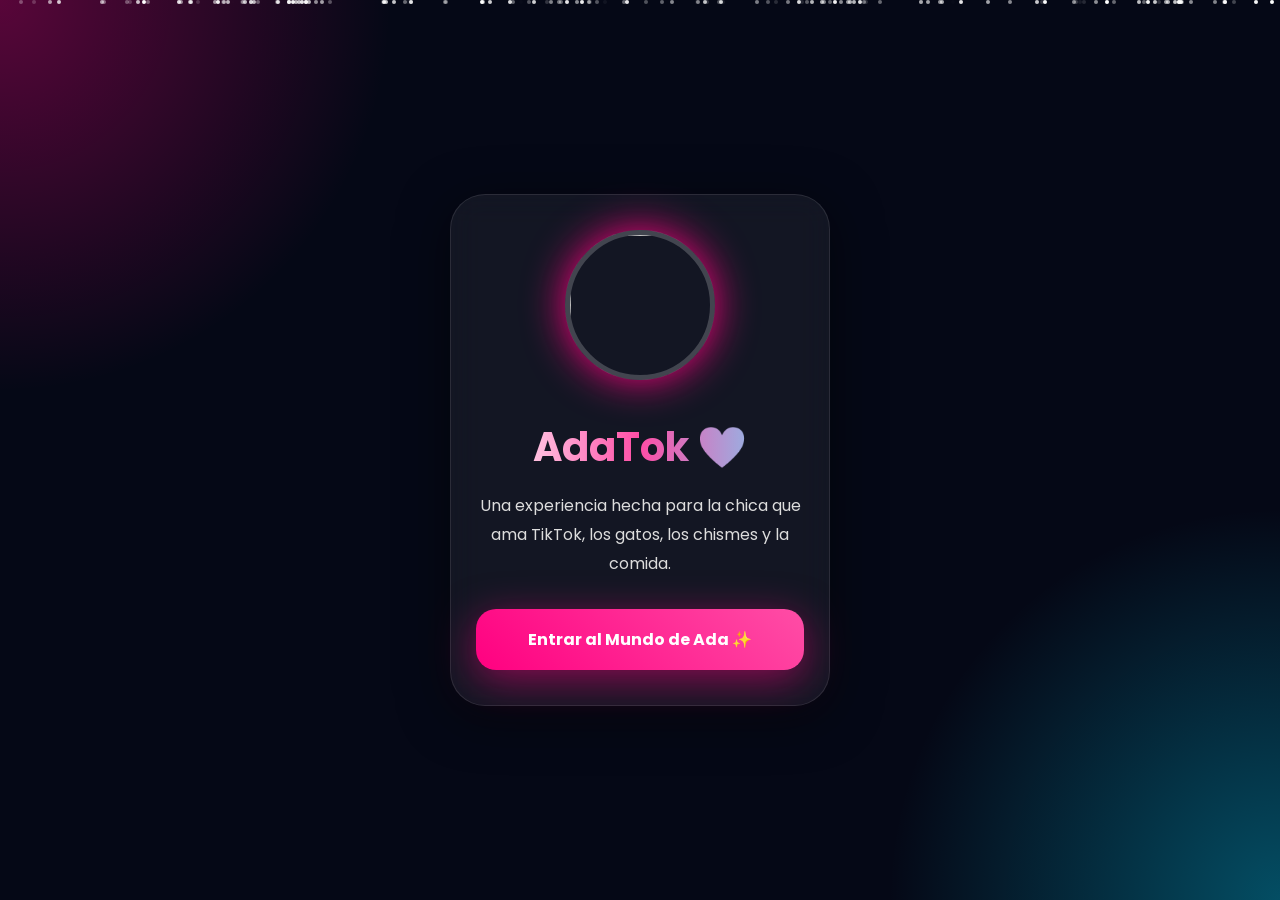
==== adas.html @ 237a3c9f "Reestructurando" ====
<!DOCTYPE html>
<html lang="es">
<head>
  <meta charset="UTF-8">
  <meta name="viewport" content="width=device-width, initial-scale=1.0">
  <title>AdaTok ❤️</title>

  <link rel="preconnect" href="https://fonts.googleapis.com">
  <link rel="preconnect" href="https://fonts.gstatic.com" crossorigin>
  <link href="https://fonts.googleapis.com/css2?family=Poppins:wght@300;400;500;600;700&display=swap" rel="stylesheet">

  <style>

    *{
      margin:0;
      padding:0;
      box-sizing:border-box;
      font-family:'Poppins',sans-serif;
    }

    body{
      background:#050816;
      overflow-x:hidden;
      color:white;
    }

    body::before{
      content:'';
      position:fixed;
      inset:0;
      background:
      radial-gradient(circle at top left,#ff008055,transparent 25%),
      radial-gradient(circle at bottom right,#00d9ff55,transparent 25%),
      #050816;
      z-index:-3;
    }

    .particles{
      position:fixed;
      inset:0;
      overflow:hidden;
      z-index:-2;
    }

    .particle{
      position:absolute;
      width:4px;
      height:4px;
      border-radius:50%;
      background:white;
      opacity:.5;
      animation:float 10s linear infinite;
    }

    @keyframes float{
      from{ transform:translateY(100vh); }
      to{ transform:translateY(-10vh); }
    }

    .cats{
      position:fixed;
      inset:0;
      pointer-events:none;
      overflow:hidden;
      z-index:-1;
    }

    .cat{
      position:absolute;
      font-size:28px;
      animation:fallCat linear forwards;
    }

    @keyframes fallCat{
      from{
        transform:translateY(-10vh) rotate(0deg);
      }
      to{
        transform:translateY(120vh) rotate(360deg);
      }
    }

    .intro{
      height:100vh;
      display:flex;
      justify-content:center;
      align-items:center;
      text-align:center;
      padding:25px;
      position:relative;
    }

    .intro-card{
      width:100%;
      max-width:380px;
      background:rgba(255,255,255,.06);
      border:1px solid rgba(255,255,255,.1);
      backdrop-filter:blur(15px);
      border-radius:35px;
      padding:35px 25px;
      box-shadow:0 10px 50px rgba(0,0,0,.5);
      animation:show 1s ease;
    }

    @keyframes show{
      from{
        opacity:0;
        transform:translateY(50px);
      }
      to{
        opacity:1;
        transform:translateY(0);
      }
    }

    .profile{
      width:150px;
      height:150px;
      object-fit:cover;
      border-radius:50%;
      border:5px solid rgba(255,255,255,.2);
      box-shadow:0 0 40px #ff0080;
      animation:pulse 3s infinite;
    }

    @keyframes pulse{
      0%,100%{ transform:scale(1); }
      50%{ transform:scale(1.06); }
    }

    .intro h1{
      margin-top:25px;
      font-size:2.5rem;
      background:linear-gradient(to right,#fff,#ff4da6,#66e0ff);
      -webkit-background-clip:text;
      -webkit-text-fill-color:transparent;
    }

    .intro p{
      margin-top:15px;
      line-height:1.8;
      color:#ddd;
    }

    .start-btn{
      margin-top:30px;
      width:100%;
      padding:18px;
      border:none;
      border-radius:20px;
      background:linear-gradient(45deg,#ff0080,#ff4da6);
      color:white;
      font-size:1rem;
      font-weight:700;
      cursor:pointer;
      box-shadow:0 10px 40px rgba(255,0,128,.5);
    }

    .feed{
      display:none;
    }

    .screen{
      min-height:100vh;
      padding:25px;
      display:flex;
      flex-direction:column;
      justify-content:center;
      position:relative;
    }

    .glass{
      background:rgba(255,255,255,.06);
      border:1px solid rgba(255,255,255,.1);
      backdrop-filter:blur(14px);
      border-radius:30px;
      padding:25px;
    }

    .screen-title{
      font-size:2.3rem;
      line-height:1.2;
      margin-bottom:20px;
    }

    .typing{
      min-height:140px;
      background:linear-gradient(to right,#fff,#ff4da6,#66e0ff);
      -webkit-background-clip:text;
      -webkit-text-fill-color:transparent;
    }

    .chips{
      display:flex;
      gap:10px;
      flex-wrap:wrap;
      margin-top:20px;
    }

    .chip{
      padding:10px 18px;
      border-radius:50px;
      background:rgba(255,255,255,.08);
      border:1px solid rgba(255,255,255,.1);
    }

    .gossip-card{
      margin-top:20px;
      padding:20px;
      border-radius:25px;
      background:linear-gradient(135deg,#ff008020,#00d9ff20);
      border:1px solid rgba(255,255,255,.1);
    }

    .food-wheel{
      margin:30px auto;
      width:220px;
      height:220px;
      border-radius:50%;
      border:8px solid rgba(255,255,255,.1);
      display:flex;
      justify-content:center;
      align-items:center;
      font-size:3rem;
      animation:spinSlow 8s linear infinite;
      background:rgba(255,255,255,.04);
      box-shadow:0 0 50px rgba(255,0,128,.3);
    }

    @keyframes spinSlow{
      from{ transform:rotate(0deg); }
      to{ transform:rotate(360deg); }
    }

    .game-area{
      margin-top:20px;
      height:300px;
      border-radius:25px;
      background:rgba(255,255,255,.05);
      position:relative;
      overflow:hidden;
      border:1px solid rgba(255,255,255,.1);
    }

    .heart-game{
      position:absolute;
      font-size:30px;
      cursor:pointer;
      animation:pop .5s;
    }

    @keyframes pop{
      from{ transform:scale(0); }
      to{ transform:scale(1); }
    }

    .score{
      margin-top:15px;
      text-align:center;
      font-size:1.2rem;
    }

    .cat-box{
      display:flex;
      align-items:center;
      gap:15px;
      margin-top:20px;
      padding:20px;
      border-radius:25px;
      background:rgba(255,255,255,.05);
    }

    .cat-avatar{
      font-size:4rem;
      animation:floatCat2 2s ease-in-out infinite;
    }

    @keyframes floatCat2{
      0%,100%{ transform:translateY(0); }
      50%{ transform:translateY(-10px); }
    }

    .footer-message{
      text-align:center;
      font-size:1.8rem;
      line-height:1.7;
      padding-bottom:50px;
    }

  </style>
</head>
<body>

  <div class="particles" id="particles"></div>
  <div class="cats" id="cats"></div>

  <section class="intro" id="intro">

    <div class="intro-card">

      <img
        src="https://images.unsplash.com/photo-1517841905240-472988babdf9?q=80&w=800&auto=format&fit=crop"
        class="profile"
      >

      <h1>AdaTok ❤️</h1>

      <p>
        Una experiencia hecha para la chica que ama TikTok, los gatos, los chismes y la comida.
      </p>

      <button class="start-btn" onclick="startExperience()">
        Entrar al Mundo de Ada ✨
      </button>

    </div>

  </section>

  <main class="feed" id="feed">

    <section class="screen">

      <div class="glass">

        <h2 class="screen-title typing" id="typing"></h2>

        <p>
          Bienvenida al feed más especial del universo ❤️
        </p>

        <div class="chips">
          <div class="chip">🐱 Cat Lover</div>
          <div class="chip">📱 TikTok Girl</div>
          <div class="chip">🍔 Food Queen</div>
          <div class="chip">😂 Chismes</div>
        </div>

      </div>

    </section>

    <section class="screen">

      <div class="glass">

        <h2 class="screen-title">Último Chisme Confirmado 😂</h2>

        <div class="gossip-card">
          🚨 Fuentes cercanas informan que una abogada extremadamente hermosa fue vista robándose el corazón de un ingeniero de sistemas.
        </div>

        <div class="gossip-card">
          🐱 Se sospecha que también es culpable de amar gatos y pasar horas viendo TikTok.
        </div>

        <div class="gossip-card">
          ❤️ El sospechoso afirma que la amará para siempre.
        </div>

      </div>

    </section>

    <section class="screen">

      <div class="glass">

        <h2 class="screen-title">Detector de Antojos 🍟</h2>

        <div class="food-wheel" id="foodWheel">
          🍕
        </div>

        <button class="start-btn" onclick="changeFood()">
          Elegir Comida
        </button>

        <p style="margin-top:20px;text-align:center" id="foodResult">
          Hoy toca invitarle comida ❤️
        </p>

      </div>

    </section>

    <section class="screen">

      <div class="glass">

        <h2 class="screen-title">Mini Juego ❤️</h2>

        <p>Toca todos los corazones que puedas.</p>

        <div class="game-area" id="gameArea"></div>

        <div class="score">
          Puntos: <span id="score">0</span>
        </div>

      </div>

    </section>

    <section class="screen">

      <div class="glass">

        <h2 class="screen-title">Mascota Virtual 🐱</h2>

        <div class="cat-box">

          <div class="cat-avatar">🐱</div>

          <div>
            <h3>Michi del Amor</h3>
            <p>
              Dice que eres la niña más hermosa del mundo ❤️
            </p>
          </div>

        </div>

      </div>

    </section>

    <section class="screen">

      <div class="footer-message">
        Después de analizar TikToks, gatos, comida y millones de sonrisas...
        <br><br>
        el resultado final es que tú eres mi persona favorita ❤️
      </div>

    </section>

  </main>

  <script>

    function startExperience(){
      document.getElementById('intro').style.display='none';
      document.getElementById('feed').style.display='block';
      typeText();
    }

    const text = 'Feliz Cumpleaños\\nMi TikToker Favorita ❤️';
    let i = 0;

    function typeText(){

      const target = document.getElementById('typing');

      const interval = setInterval(()=>{

        if(text.charAt(i) === '\\'){
          i++;
          target.innerHTML += '<br>';
        }else{
          target.innerHTML += text.charAt(i);
        }

        i++;

        if(i >= text.length){
          clearInterval(interval);
        }

      },80);

    }

    const particles = document.getElementById('particles');

    for(let i=0;i<150;i++){

      const particle = document.createElement('div');
      particle.classList.add('particle');

      particle.style.left = Math.random()*100 + 'vw';
      particle.style.animationDuration = (Math.random()*10+5)+'s';
      particle.style.opacity = Math.random();

      particles.appendChild(particle);

    }

    const cats = document.getElementById('cats');

    setInterval(()=>{

      const cat = document.createElement('div');
      cat.className = 'cat';
      cat.innerHTML = '🐱';
      cat.style.left = Math.random()*100 + 'vw';
      cat.style.animationDuration = (Math.random()*5+5)+'s';

      cats.appendChild(cat);

      setTimeout(()=>{
        cat.remove();
      },10000);

    },900);

    const foods = ['🍕 Pizza','🍔 Hamburguesa','🍟 Papitas','🍣 Sushi','🍦 Helado','🌮 Tacos'];

    function changeFood(){

      const random = foods[Math.floor(Math.random()*foods.length)];

      document.getElementById('foodResult').innerHTML = `Veredicto final: ${random} ❤️`;

      document.getElementById('foodWheel').innerHTML = random.split(' ')[0];

    }

    const gameArea = document.getElementById('gameArea');
    const scoreText = document.getElementById('score');

    let score = 0;

    function createHeart(){

      const heart = document.createElement('div');
      heart.className = 'heart-game';
      heart.innerHTML = '❤️';

      heart.style.left = Math.random()*85 + '%';
      heart.style.top = Math.random()*80 + '%';

      heart.onclick = ()=>{
        score++;
        scoreText.innerText = score;
        heart.remove();
      }

      gameArea.appendChild(heart);

      setTimeout(()=>{
        heart.remove();
      },2000);

    }

    setInterval(createHeart,800);

  </script>

</body>
</html>
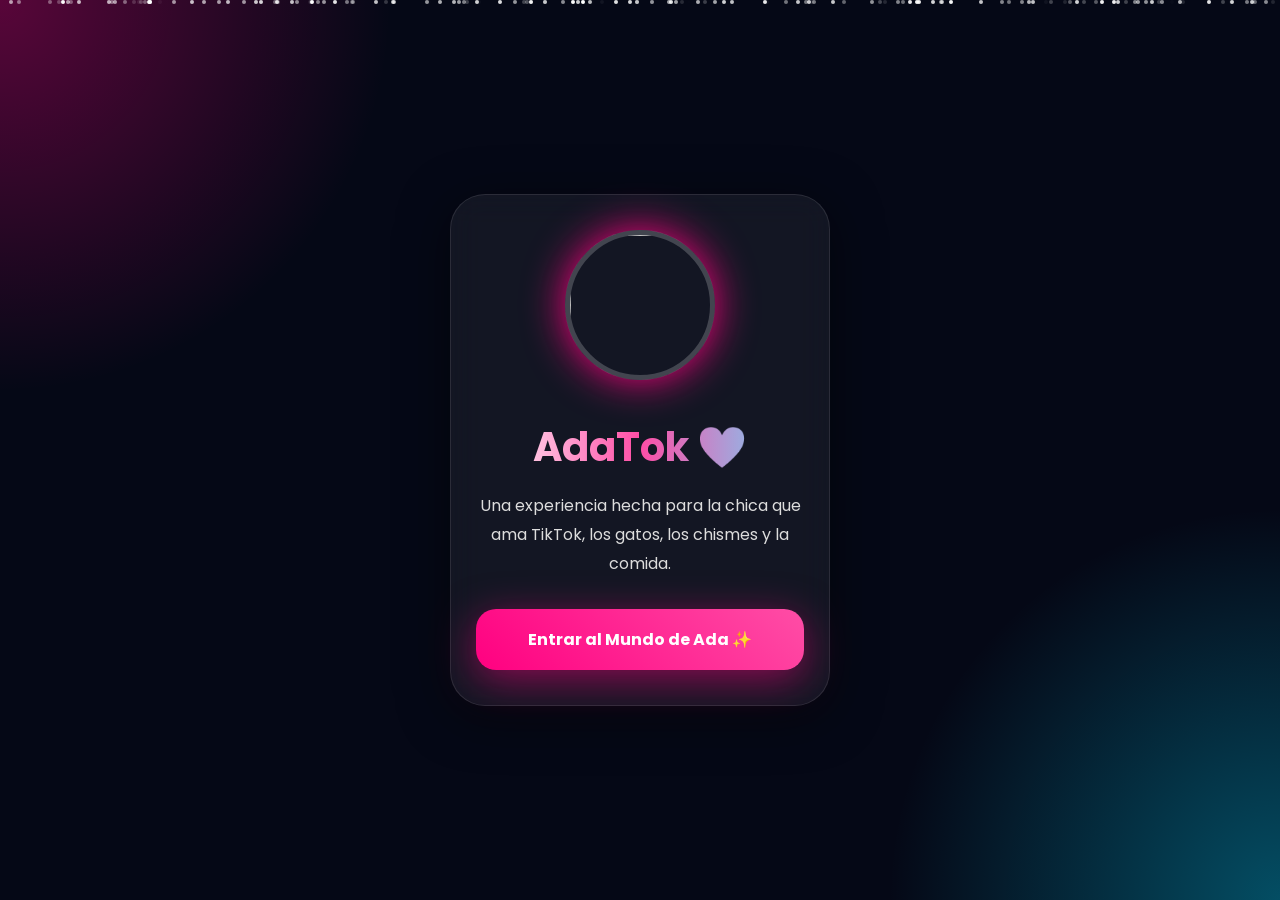
==== commit f0fe0bdc: "Cambios de cursor" ====
--- a/adas.html
+++ b/adas.html
@@ -133,6 +133,7 @@
       font-size:2.5rem;
       background:linear-gradient(to right,#fff,#ff4da6,#66e0ff);
       -webkit-background-clip:text;
+      background-clip:text;
       -webkit-text-fill-color:transparent;
     }
 
@@ -187,6 +188,7 @@
       min-height:140px;
       background:linear-gradient(to right,#fff,#ff4da6,#66e0ff);
       -webkit-background-clip:text;
+      background-clip:text;
       -webkit-text-fill-color:transparent;
     }
 
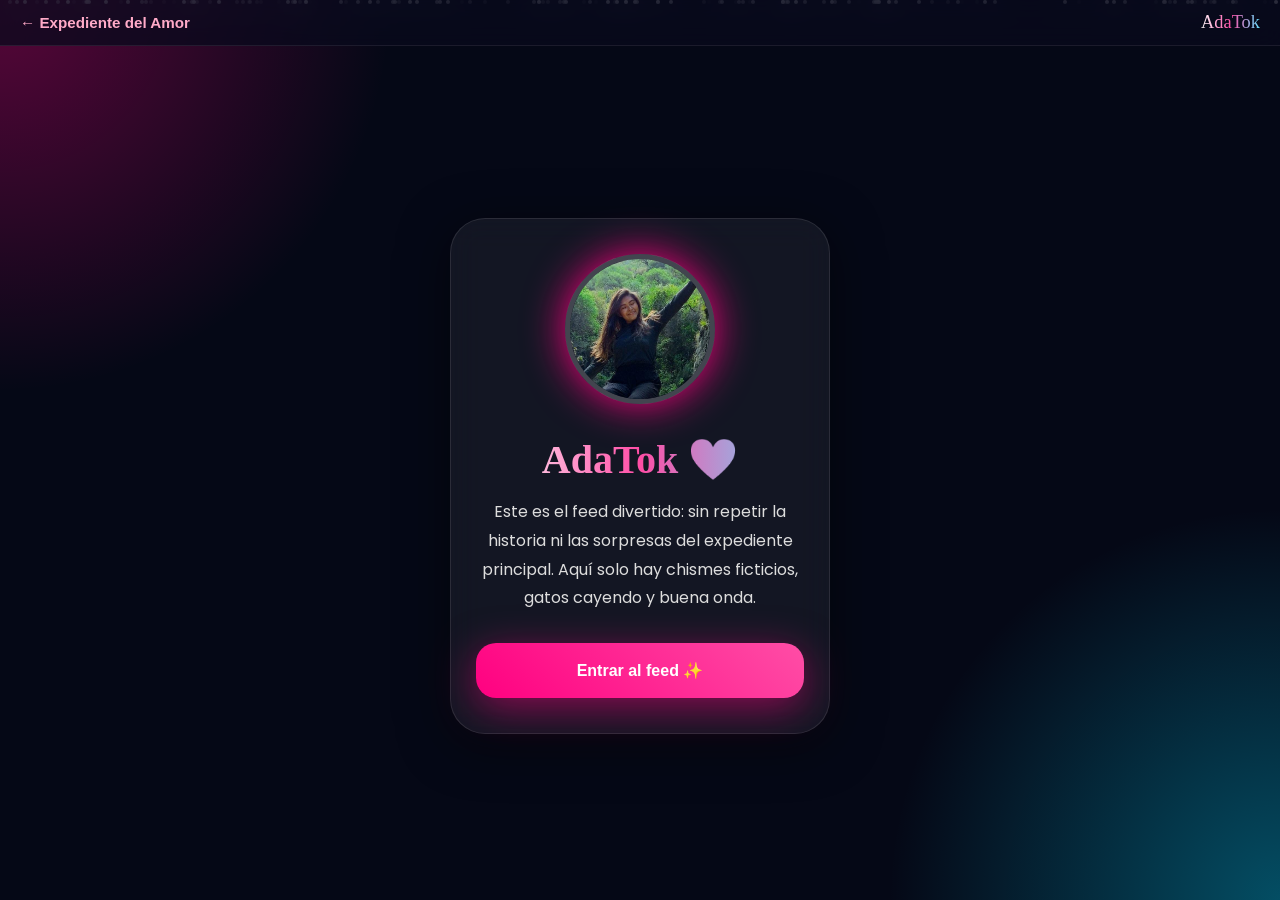
==== commit 3a1c0fb8: "Ultimos cambios" ====
--- a/adas.html
+++ b/adas.html
@@ -3,295 +3,20 @@
 <head>
   <meta charset="UTF-8">
   <meta name="viewport" content="width=device-width, initial-scale=1.0">
-  <title>AdaTok ❤️</title>
+  <title>AdaTok ❤️ — Feed lateral</title>
 
   <link rel="preconnect" href="https://fonts.googleapis.com">
   <link rel="preconnect" href="https://fonts.gstatic.com" crossorigin>
-  <link href="https://fonts.googleapis.com/css2?family=Poppins:wght@300;400;500;600;700&display=swap" rel="stylesheet">
-
-  <style>
-
-    *{
-      margin:0;
-      padding:0;
-      box-sizing:border-box;
-      font-family:'Poppins',sans-serif;
-    }
-
-    body{
-      background:#050816;
-      overflow-x:hidden;
-      color:white;
-    }
-
-    body::before{
-      content:'';
-      position:fixed;
-      inset:0;
-      background:
-      radial-gradient(circle at top left,#ff008055,transparent 25%),
-      radial-gradient(circle at bottom right,#00d9ff55,transparent 25%),
-      #050816;
-      z-index:-3;
-    }
-
-    .particles{
-      position:fixed;
-      inset:0;
-      overflow:hidden;
-      z-index:-2;
-    }
-
-    .particle{
-      position:absolute;
-      width:4px;
-      height:4px;
-      border-radius:50%;
-      background:white;
-      opacity:.5;
-      animation:float 10s linear infinite;
-    }
-
-    @keyframes float{
-      from{ transform:translateY(100vh); }
-      to{ transform:translateY(-10vh); }
-    }
-
-    .cats{
-      position:fixed;
-      inset:0;
-      pointer-events:none;
-      overflow:hidden;
-      z-index:-1;
-    }
-
-    .cat{
-      position:absolute;
-      font-size:28px;
-      animation:fallCat linear forwards;
-    }
-
-    @keyframes fallCat{
-      from{
-        transform:translateY(-10vh) rotate(0deg);
-      }
-      to{
-        transform:translateY(120vh) rotate(360deg);
-      }
-    }
-
-    .intro{
-      height:100vh;
-      display:flex;
-      justify-content:center;
-      align-items:center;
-      text-align:center;
-      padding:25px;
-      position:relative;
-    }
-
-    .intro-card{
-      width:100%;
-      max-width:380px;
-      background:rgba(255,255,255,.06);
-      border:1px solid rgba(255,255,255,.1);
-      backdrop-filter:blur(15px);
-      border-radius:35px;
-      padding:35px 25px;
-      box-shadow:0 10px 50px rgba(0,0,0,.5);
-      animation:show 1s ease;
-    }
-
-    @keyframes show{
-      from{
-        opacity:0;
-        transform:translateY(50px);
-      }
-      to{
-        opacity:1;
-        transform:translateY(0);
-      }
-    }
-
-    .profile{
-      width:150px;
-      height:150px;
-      object-fit:cover;
-      border-radius:50%;
-      border:5px solid rgba(255,255,255,.2);
-      box-shadow:0 0 40px #ff0080;
-      animation:pulse 3s infinite;
-    }
-
-    @keyframes pulse{
-      0%,100%{ transform:scale(1); }
-      50%{ transform:scale(1.06); }
-    }
-
-    .intro h1{
-      margin-top:25px;
-      font-size:2.5rem;
-      background:linear-gradient(to right,#fff,#ff4da6,#66e0ff);
-      -webkit-background-clip:text;
-      background-clip:text;
-      -webkit-text-fill-color:transparent;
-    }
-
-    .intro p{
-      margin-top:15px;
-      line-height:1.8;
-      color:#ddd;
-    }
-
-    .start-btn{
-      margin-top:30px;
-      width:100%;
-      padding:18px;
-      border:none;
-      border-radius:20px;
-      background:linear-gradient(45deg,#ff0080,#ff4da6);
-      color:white;
-      font-size:1rem;
-      font-weight:700;
-      cursor:pointer;
-      box-shadow:0 10px 40px rgba(255,0,128,.5);
-    }
-
-    .feed{
-      display:none;
-    }
-
-    .screen{
-      min-height:100vh;
-      padding:25px;
-      display:flex;
-      flex-direction:column;
-      justify-content:center;
-      position:relative;
-    }
-
-    .glass{
-      background:rgba(255,255,255,.06);
-      border:1px solid rgba(255,255,255,.1);
-      backdrop-filter:blur(14px);
-      border-radius:30px;
-      padding:25px;
-    }
-
-    .screen-title{
-      font-size:2.3rem;
-      line-height:1.2;
-      margin-bottom:20px;
-    }
-
-    .typing{
-      min-height:140px;
-      background:linear-gradient(to right,#fff,#ff4da6,#66e0ff);
-      -webkit-background-clip:text;
-      background-clip:text;
-      -webkit-text-fill-color:transparent;
-    }
-
-    .chips{
-      display:flex;
-      gap:10px;
-      flex-wrap:wrap;
-      margin-top:20px;
-    }
-
-    .chip{
-      padding:10px 18px;
-      border-radius:50px;
-      background:rgba(255,255,255,.08);
-      border:1px solid rgba(255,255,255,.1);
-    }
-
-    .gossip-card{
-      margin-top:20px;
-      padding:20px;
-      border-radius:25px;
-      background:linear-gradient(135deg,#ff008020,#00d9ff20);
-      border:1px solid rgba(255,255,255,.1);
-    }
-
-    .food-wheel{
-      margin:30px auto;
-      width:220px;
-      height:220px;
-      border-radius:50%;
-      border:8px solid rgba(255,255,255,.1);
-      display:flex;
-      justify-content:center;
-      align-items:center;
-      font-size:3rem;
-      animation:spinSlow 8s linear infinite;
-      background:rgba(255,255,255,.04);
-      box-shadow:0 0 50px rgba(255,0,128,.3);
-    }
-
-    @keyframes spinSlow{
-      from{ transform:rotate(0deg); }
-      to{ transform:rotate(360deg); }
-    }
-
-    .game-area{
-      margin-top:20px;
-      height:300px;
-      border-radius:25px;
-      background:rgba(255,255,255,.05);
-      position:relative;
-      overflow:hidden;
-      border:1px solid rgba(255,255,255,.1);
-    }
-
-    .heart-game{
-      position:absolute;
-      font-size:30px;
-      cursor:pointer;
-      animation:pop .5s;
-    }
-
-    @keyframes pop{
-      from{ transform:scale(0); }
-      to{ transform:scale(1); }
-    }
-
-    .score{
-      margin-top:15px;
-      text-align:center;
-      font-size:1.2rem;
-    }
-
-    .cat-box{
-      display:flex;
-      align-items:center;
-      gap:15px;
-      margin-top:20px;
-      padding:20px;
-      border-radius:25px;
-      background:rgba(255,255,255,.05);
-    }
-
-    .cat-avatar{
-      font-size:4rem;
-      animation:floatCat2 2s ease-in-out infinite;
-    }
-
-    @keyframes floatCat2{
-      0%,100%{ transform:translateY(0); }
-      50%{ transform:translateY(-10px); }
-    }
-
-    .footer-message{
-      text-align:center;
-      font-size:1.8rem;
-      line-height:1.7;
-      padding-bottom:50px;
-    }
-
-  </style>
+  <link href="https://fonts.googleapis.com/css2?family=Poppins:wght@300;400;500;600;700&family=Playfair+Display:wght@700&display=swap" rel="stylesheet">
+
+  <link rel="stylesheet" href="css/adastok.css">
 </head>
-<body>
+<body class="adatok">
+
+  <nav class="adatok-nav" aria-label="Navegación">
+    <a href="index.html">← Expediente del Amor</a>
+    <span class="adatok-nav-brand">AdaTok</span>
+  </nav>
 
   <div class="particles" id="particles"></div>
   <div class="cats" id="cats"></div>
@@ -301,18 +26,20 @@
     <div class="intro-card">
 
       <img
-        src="https://images.unsplash.com/photo-1517841905240-472988babdf9?q=80&w=800&auto=format&fit=crop"
+        src="assets/img/adaprincipal.jpeg"
         class="profile"
+        alt="Ada"
       >
 
       <h1>AdaTok ❤️</h1>
 
       <p>
-        Una experiencia hecha para la chica que ama TikTok, los gatos, los chismes y la comida.
+        Este es el feed divertido: sin repetir la historia ni las sorpresas del expediente principal.
+        Aquí solo hay chismes ficticios, gatos cayendo y buena onda.
       </p>
 
-      <button class="start-btn" onclick="startExperience()">
-        Entrar al Mundo de Ada ✨
+      <button type="button" class="start-btn" onclick="startExperience()">
+        Entrar al feed ✨
       </button>
 
     </div>
@@ -328,14 +55,13 @@
         <h2 class="screen-title typing" id="typing"></h2>
 
         <p>
-          Bienvenida al feed más especial del universo ❤️
+          Contenido exclusivo de esta página: nada de galería, carta ni música aquí — eso está en el Expediente del Amor ❤️
         </p>
 
         <div class="chips">
-          <div class="chip">🐱 Cat Lover</div>
-          <div class="chip">📱 TikTok Girl</div>
-          <div class="chip">🍔 Food Queen</div>
-          <div class="chip">😂 Chismes</div>
+          <div class="chip">🐱 Gatos mode</div>
+          <div class="chip">😂 Chismes fake</div>
+          <div class="chip">📱 Feed paralelo</div>
         </div>
 
       </div>
@@ -368,46 +94,6 @@
 
       <div class="glass">
 
-        <h2 class="screen-title">Detector de Antojos 🍟</h2>
-
-        <div class="food-wheel" id="foodWheel">
-          🍕
-        </div>
-
-        <button class="start-btn" onclick="changeFood()">
-          Elegir Comida
-        </button>
-
-        <p style="margin-top:20px;text-align:center" id="foodResult">
-          Hoy toca invitarle comida ❤️
-        </p>
-
-      </div>
-
-    </section>
-
-    <section class="screen">
-
-      <div class="glass">
-
-        <h2 class="screen-title">Mini Juego ❤️</h2>
-
-        <p>Toca todos los corazones que puedas.</p>
-
-        <div class="game-area" id="gameArea"></div>
-
-        <div class="score">
-          Puntos: <span id="score">0</span>
-        </div>
-
-      </div>
-
-    </section>
-
-    <section class="screen">
-
-      <div class="glass">
-
         <h2 class="screen-title">Mascota Virtual 🐱</h2>
 
         <div class="cat-box">
@@ -415,9 +101,9 @@
           <div class="cat-avatar">🐱</div>
 
           <div>
-            <h3>Michi del Amor</h3>
+            <h3>Michi del feed</h3>
             <p>
-              Dice que eres la niña más hermosa del mundo ❤️
+              Dice que aquí solo hay buena vibra — para lo emotivo ya tienes el otro enlace ❤️
             </p>
           </div>
 
@@ -429,10 +115,16 @@
 
     <section class="screen">
 
-      <div class="footer-message">
-        Después de analizar TikToks, gatos, comida y millones de sonrisas...
-        <br><br>
-        el resultado final es que tú eres mi persona favorita ❤️
+      <div class="glass cta-card">
+
+        <p>
+          ¿Quieres la historia completa, fotos, vídeo, ruleta, juego y la canción?
+          <br><br>
+          Todo eso vive en la página principal del expediente.
+        </p>
+
+        <a href="index.html" class="start-btn">Ir al Expediente del Amor ❤️</a>
+
       </div>
 
     </section>
@@ -447,7 +139,7 @@
       typeText();
     }
 
-    const text = 'Feliz Cumpleaños\\nMi TikToker Favorita ❤️';
+    const text = 'Modo AdaTok ✨\\nFeed paralelo activado';
     let i = 0;
 
     function typeText(){
@@ -475,7 +167,7 @@
 
     const particles = document.getElementById('particles');
 
-    for(let i=0;i<150;i++){
+    for(let j=0;j<150;j++){
 
       const particle = document.createElement('div');
       particle.classList.add('particle');
@@ -506,48 +198,6 @@
 
     },900);
 
-    const foods = ['🍕 Pizza','🍔 Hamburguesa','🍟 Papitas','🍣 Sushi','🍦 Helado','🌮 Tacos'];
-
-    function changeFood(){
-
-      const random = foods[Math.floor(Math.random()*foods.length)];
-
-      document.getElementById('foodResult').innerHTML = `Veredicto final: ${random} ❤️`;
-
-      document.getElementById('foodWheel').innerHTML = random.split(' ')[0];
-
-    }
-
-    const gameArea = document.getElementById('gameArea');
-    const scoreText = document.getElementById('score');
-
-    let score = 0;
-
-    function createHeart(){
-
-      const heart = document.createElement('div');
-      heart.className = 'heart-game';
-      heart.innerHTML = '❤️';
-
-      heart.style.left = Math.random()*85 + '%';
-      heart.style.top = Math.random()*80 + '%';
-
-      heart.onclick = ()=>{
-        score++;
-        scoreText.innerText = score;
-        heart.remove();
-      }
-
-      gameArea.appendChild(heart);
-
-      setTimeout(()=>{
-        heart.remove();
-      },2000);
-
-    }
-
-    setInterval(createHeart,800);
-
   </script>
 
 </body>
--- a/css/adastok.css
+++ b/css/adastok.css
@@ -0,0 +1,282 @@
+*{
+  margin:0;
+  padding:0;
+  box-sizing:border-box;
+}
+
+body.adatok{
+  font-family:'Poppins',sans-serif;
+  background:#050816;
+  overflow-x:hidden;
+  color:white;
+  padding-top:52px;
+}
+
+body.adatok::before{
+  content:'';
+  position:fixed;
+  inset:0;
+  background:
+    radial-gradient(circle at top left,#ff008055,transparent 25%),
+    radial-gradient(circle at bottom right,#00d9ff55,transparent 25%),
+    #050816;
+  z-index:-3;
+}
+
+.adatok-nav{
+  position:fixed;
+  top:0;
+  left:0;
+  right:0;
+  z-index:200;
+  display:flex;
+  align-items:center;
+  justify-content:space-between;
+  gap:16px;
+  padding:12px 20px;
+  background:rgba(8,10,28,.75);
+  backdrop-filter:blur(14px);
+  border-bottom:1px solid rgba(255,255,255,.08);
+}
+
+.adatok-nav a{
+  color:#ffaac8;
+  text-decoration:none;
+  font-weight:600;
+  font-size:.95rem;
+  transition:color .25s;
+}
+
+.adatok-nav a:hover{
+  color:#fff;
+}
+
+.adatok-nav-brand{
+  font-family:'Playfair Display',serif;
+  font-size:1.15rem;
+  background:linear-gradient(to right,#fff,#ff4da6,#66e0ff);
+  -webkit-background-clip:text;
+  background-clip:text;
+  -webkit-text-fill-color:transparent;
+}
+
+.particles{
+  position:fixed;
+  inset:0;
+  overflow:hidden;
+  z-index:-2;
+}
+
+.particle{
+  position:absolute;
+  width:4px;
+  height:4px;
+  border-radius:50%;
+  background:white;
+  opacity:.5;
+  animation:float 10s linear infinite;
+}
+
+@keyframes float{
+  from{ transform:translateY(100vh); }
+  to{ transform:translateY(-10vh); }
+}
+
+.cats{
+  position:fixed;
+  inset:0;
+  pointer-events:none;
+  overflow:hidden;
+  z-index:-1;
+}
+
+.cat{
+  position:absolute;
+  font-size:28px;
+  animation:fallCat linear forwards;
+}
+
+@keyframes fallCat{
+  from{
+    transform:translateY(-10vh) rotate(0deg);
+  }
+  to{
+    transform:translateY(120vh) rotate(360deg);
+  }
+}
+
+.intro{
+  min-height:calc(100vh - 52px);
+  display:flex;
+  justify-content:center;
+  align-items:center;
+  text-align:center;
+  padding:25px;
+  position:relative;
+}
+
+.intro-card{
+  width:100%;
+  max-width:380px;
+  background:rgba(255,255,255,.06);
+  border:1px solid rgba(255,255,255,.1);
+  backdrop-filter:blur(15px);
+  border-radius:35px;
+  padding:35px 25px;
+  box-shadow:0 10px 50px rgba(0,0,0,.5);
+  animation:show 1s ease;
+}
+
+@keyframes show{
+  from{
+    opacity:0;
+    transform:translateY(50px);
+  }
+  to{
+    opacity:1;
+    transform:translateY(0);
+  }
+}
+
+.profile{
+  width:150px;
+  height:150px;
+  object-fit:cover;
+  border-radius:50%;
+  border:5px solid rgba(255,255,255,.2);
+  box-shadow:0 0 40px #ff0080;
+  animation:pulse 3s infinite;
+}
+
+@keyframes pulse{
+  0%,100%{ transform:scale(1); }
+  50%{ transform:scale(1.06); }
+}
+
+.intro h1{
+  margin-top:25px;
+  font-size:2.5rem;
+  font-family:'Playfair Display',serif;
+  background:linear-gradient(to right,#fff,#ff4da6,#66e0ff);
+  -webkit-background-clip:text;
+  background-clip:text;
+  -webkit-text-fill-color:transparent;
+}
+
+.intro p{
+  margin-top:15px;
+  line-height:1.8;
+  color:#ddd;
+}
+
+.start-btn{
+  margin-top:30px;
+  width:100%;
+  padding:18px;
+  border:none;
+  border-radius:20px;
+  background:linear-gradient(45deg,#ff0080,#ff4da6);
+  color:white;
+  font-size:1rem;
+  font-weight:700;
+  cursor:pointer;
+  box-shadow:0 10px 40px rgba(255,0,128,.5);
+  text-decoration:none;
+  display:inline-block;
+  text-align:center;
+}
+
+.feed{
+  display:none;
+}
+
+.screen{
+  min-height:85vh;
+  padding:25px;
+  display:flex;
+  flex-direction:column;
+  justify-content:center;
+  position:relative;
+}
+
+.glass{
+  background:rgba(255,255,255,.06);
+  border:1px solid rgba(255,255,255,.1);
+  backdrop-filter:blur(14px);
+  border-radius:30px;
+  padding:25px;
+}
+
+.screen-title{
+  font-size:2.3rem;
+  line-height:1.2;
+  margin-bottom:20px;
+  font-family:'Playfair Display',serif;
+}
+
+.typing{
+  min-height:120px;
+  font-family:'Playfair Display',serif;
+  background:linear-gradient(to right,#fff,#ff4da6,#66e0ff);
+  -webkit-background-clip:text;
+  background-clip:text;
+  -webkit-text-fill-color:transparent;
+}
+
+.chips{
+  display:flex;
+  gap:10px;
+  flex-wrap:wrap;
+  margin-top:20px;
+}
+
+.chip{
+  padding:10px 18px;
+  border-radius:50px;
+  background:rgba(255,255,255,.08);
+  border:1px solid rgba(255,255,255,.1);
+}
+
+.gossip-card{
+  margin-top:20px;
+  padding:20px;
+  border-radius:25px;
+  background:linear-gradient(135deg,#ff008020,#00d9ff20);
+  border:1px solid rgba(255,255,255,.1);
+}
+
+.cat-box{
+  display:flex;
+  align-items:center;
+  gap:15px;
+  margin-top:20px;
+  padding:20px;
+  border-radius:25px;
+  background:rgba(255,255,255,.05);
+}
+
+.cat-avatar{
+  font-size:4rem;
+  animation:floatCat2 2s ease-in-out infinite;
+}
+
+@keyframes floatCat2{
+  0%,100%{ transform:translateY(0); }
+  50%{ transform:translateY(-10px); }
+}
+
+.cta-card{
+  text-align:center;
+  font-size:1.15rem;
+  line-height:1.75;
+  color:#ddd;
+}
+
+.cta-card p{
+  margin-bottom:22px;
+}
+
+.cta-card .start-btn{
+  width:auto;
+  padding:16px 28px;
+}
